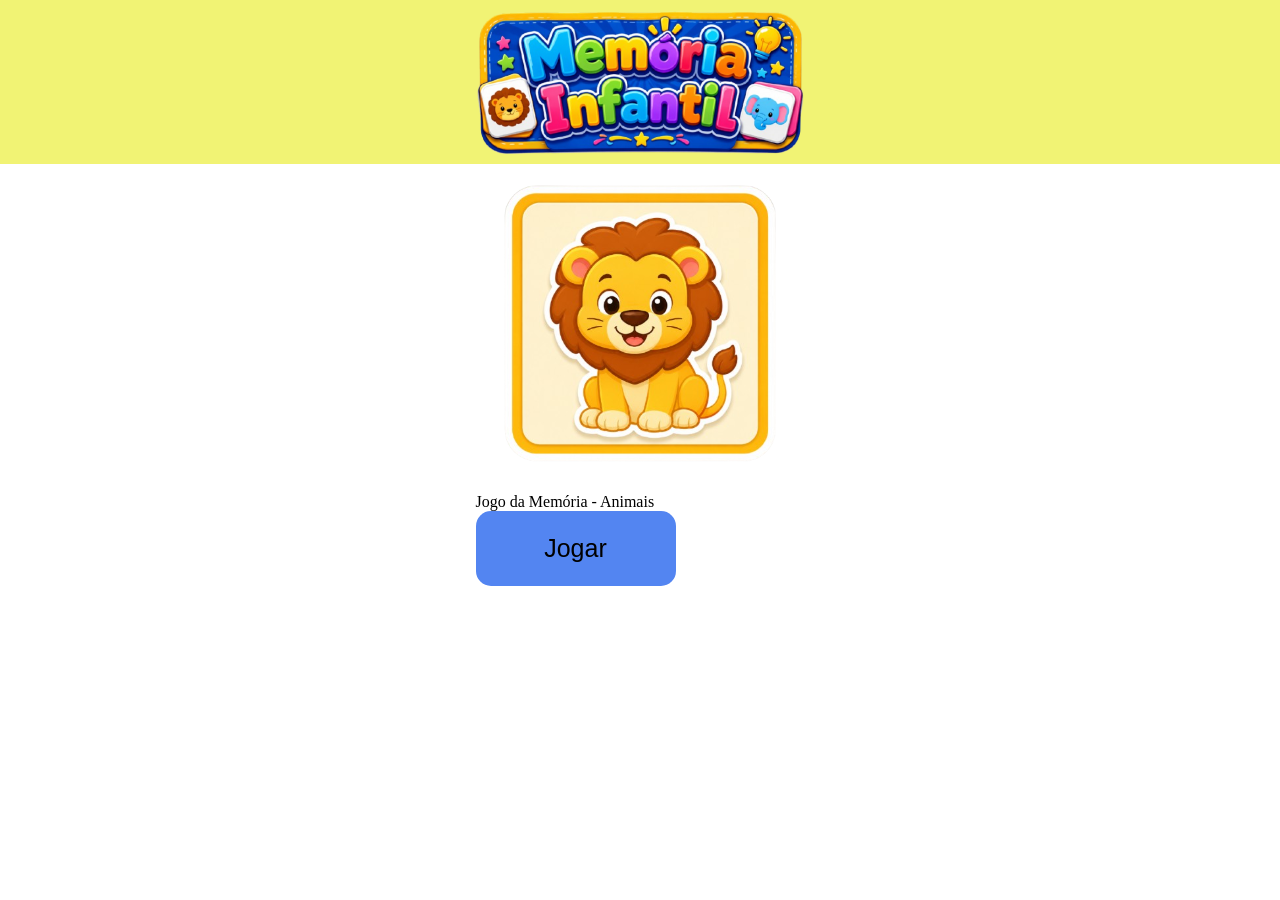
==== Home/index.html @ c046224c "iniciando a primeira pagina do projeto" ====
<!DOCTYPE html>
<html lang="pt-br">
<head>
    <meta charset="UTF-8">
    <meta name="viewport" content="width=device-width, initial-scale=1.0">
    <title>Jogo da Memória com tema infantil</title>
    <link rel="stylesheet" href="styles.css">
</head>
<body>
    <header >
        <img class="logo"src="../img/Logo.png" alt="">
    </header>
    <main>
        <div class="entrar">
            <img class="animal" src="../img/Leao.png">
            Jogo da Memória - Animais
            <a href="../Game/index.html"><button>Jogar</button></a>
        </div>
    </main>
    
</body>
</html>
---- Home/styles.css ----
* {
    padding: 0;
    margin: 0;
    border: 0;
    box-sizing: border-box;
}
main {
    display: flex;
    align-items: center;
    justify-content: center;
}

header {
    background-color: rgb(241, 243, 116);
    display: flex;
    justify-content: center;
}

.logo {
    width: 329px;
    height: 164px;   
}

a {
    margin-top: 67px;
    text-decoration: none;
}

button {
    padding: 16px;
    border: 10px;
    display: flex;
    justify-content: center;
    align-items: center;
    height: 75px;
    width: 200px;
    font-size: 25px;
    border-radius: 15px;
    background-color: rgb(83, 133, 241);
}


.animal {
    display: flex;
    flex-direction: column;
    justify-content: center;
    align-items: center;    
    
}
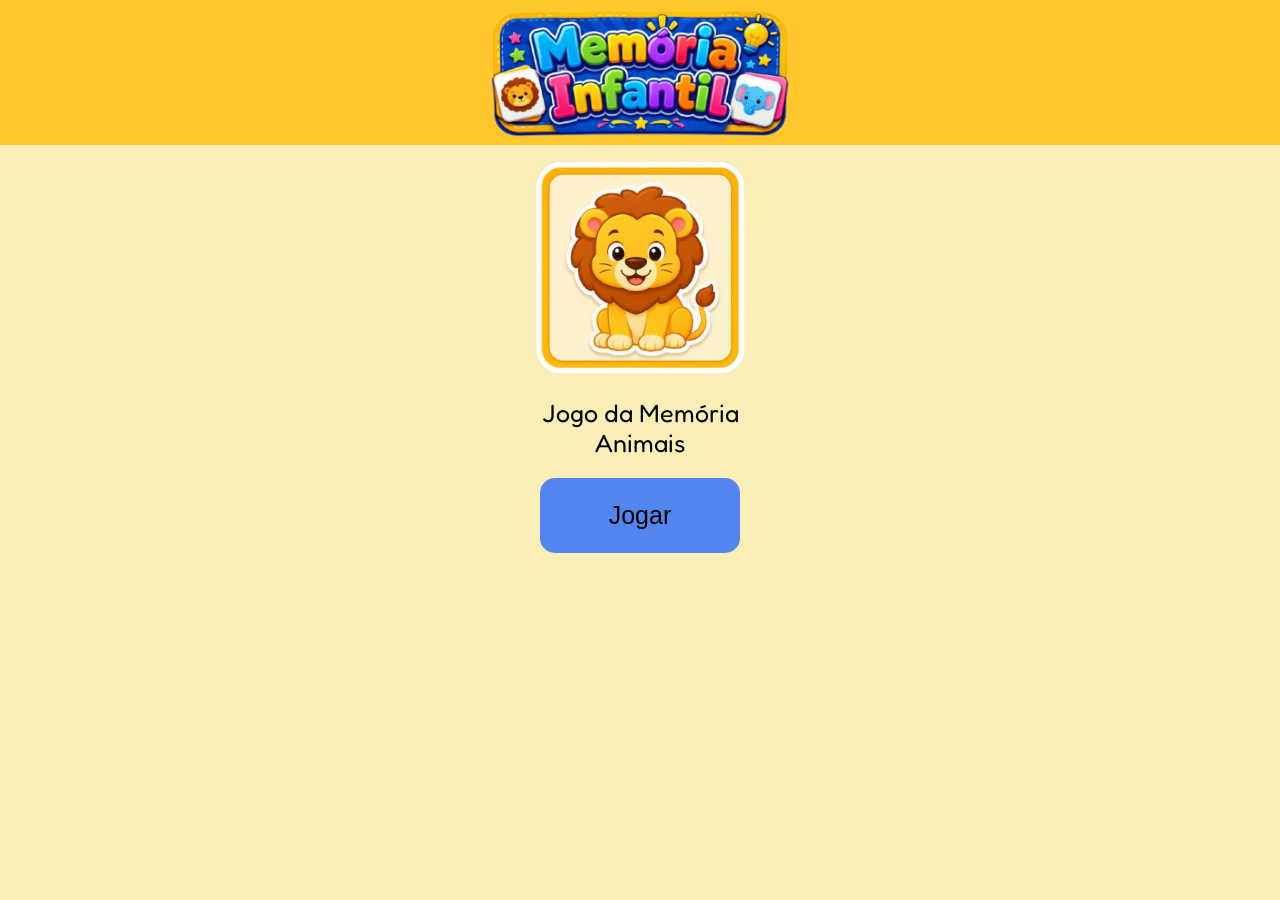
==== commit 72f68169: "Finalizado a Home e inicializando a estilização do Game e a lógica de carregamento do JSON" ====
--- a/Home/index.html
+++ b/Home/index.html
@@ -13,7 +13,8 @@
     <main>
         <div class="entrar">
             <img class="animal" src="../img/Leao.png">
-            Jogo da Memória - Animais
+            <p>Jogo da Memória</p>
+            <p>Animais</p>
             <a href="../Game/index.html"><button>Jogar</button></a>
         </div>
     </main>
--- a/Home/styles.css
+++ b/Home/styles.css
@@ -1,34 +1,46 @@
+@import url('https://fonts.googleapis.com/css2?family=Fredoka:wght@300..700&family=Roboto:ital,wght@0,100..900;1,100..900&display=swap');
+
+
+
 * {
     padding: 0;
     margin: 0;
     border: 0;
     box-sizing: border-box;
 }
+
+html {
+    height: 1vh;
+    background-color: rgb(248, 238, 182);
+    overflow: hidden;
+}
 main {
     display: flex;
     align-items: center;
     justify-content: center;
+    background-color: rgb(248, 238, 182);
 }
 
 header {
-    background-color: rgb(241, 243, 116);
+    background-color: #FFC72C;
     display: flex;
     justify-content: center;
 }
 
 .logo {
-    width: 329px;
-    height: 164px;   
+    width: 300px;
+    height: 145px; 
 }
 
 a {
-    margin-top: 67px;
+    margin: 20px;
     text-decoration: none;
+    display: flex;
+    justify-content: center;
+    align-items: center;
 }
 
 button {
-    padding: 16px;
-    border: 10px;
     display: flex;
     justify-content: center;
     align-items: center;
@@ -39,11 +51,22 @@
     background-color: rgb(83, 133, 241);
 }
 
+.entrar{
+    width: 253px;
+}
 
 .animal {
     display: flex;
     flex-direction: column;
     justify-content: center;
     align-items: center;    
-    
+    width: 253px;
+    height: 253px;
+}
+
+p {
+    font-family: Fredoka;
+    font-size: 25px;
+    display: flex;
+    justify-content: center;
 }
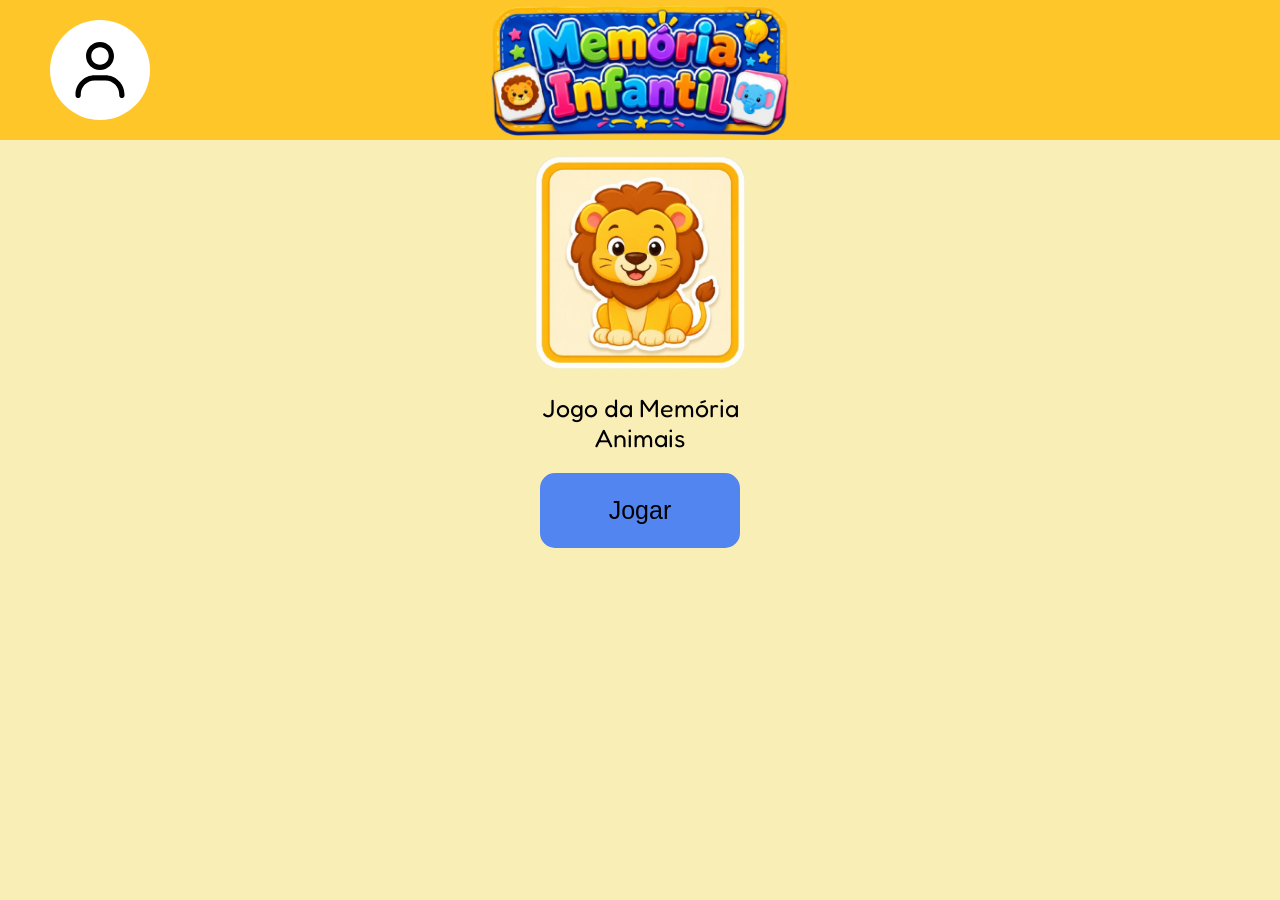
==== commit d24c239b: "criando o botão e a pagina de login" ====
--- a/Home/index.html
+++ b/Home/index.html
@@ -8,7 +8,9 @@
 </head>
 <body>
     <header >
+        <a class="login" href="../Login/"><button><svg xmlns="http://www.w3.org/2000/svg" viewBox="0 0 640 640"><!--!Font Awesome Free v7.3.1 by @fontawesome - https://fontawesome.com License - https://fontawesome.com/license/free Copyright 2026 Fonticons, Inc.--><path d="M240 192C240 147.8 275.8 112 320 112C364.2 112 400 147.8 400 192C400 236.2 364.2 272 320 272C275.8 272 240 236.2 240 192zM448 192C448 121.3 390.7 64 320 64C249.3 64 192 121.3 192 192C192 262.7 249.3 320 320 320C390.7 320 448 262.7 448 192zM144 544C144 473.3 201.3 416 272 416L368 416C438.7 416 496 473.3 496 544L496 552C496 565.3 506.7 576 520 576C533.3 576 544 565.3 544 552L544 544C544 446.8 465.2 368 368 368L272 368C174.8 368 96 446.8 96 544L96 552C96 565.3 106.7 576 120 576C133.3 576 144 565.3 144 552L144 544z"/></svg></button></a>
         <img class="logo"src="../img/Logo.png" alt="">
+        
     </header>
     <main>
         <div class="entrar">
--- a/Home/styles.css
+++ b/Home/styles.css
@@ -22,15 +22,43 @@
 }
 
 header {
-    background-color: #FFC72C;
+    background-color: #ffc629;
+    height: 140px;
     display: flex;
-    justify-content: center;
+    align-items: center;
+    justify-content: space-between;
+    padding: 0 30px;
+    position: relative;
+}
+
+.login {
+    display: flex;
+    justify-content: flex-start;
+    align-items: center;
+    text-decoration: none;
+}
+
+.login button {
+    background-color: white;
+    border: none;
+    border-radius: 50%;
+    width: 100px;
+    height: 100px;
+    font-size: 24px;
+    cursor: pointer;
+}
+
+svg{
+    height: 70px;
 }
 
 .logo {
     width: 300px;
-    height: 145px; 
+    position: absolute;
+    left: 50%;
+    transform: translateX(-50%);
 }
+
 
 a {
     margin: 20px;
